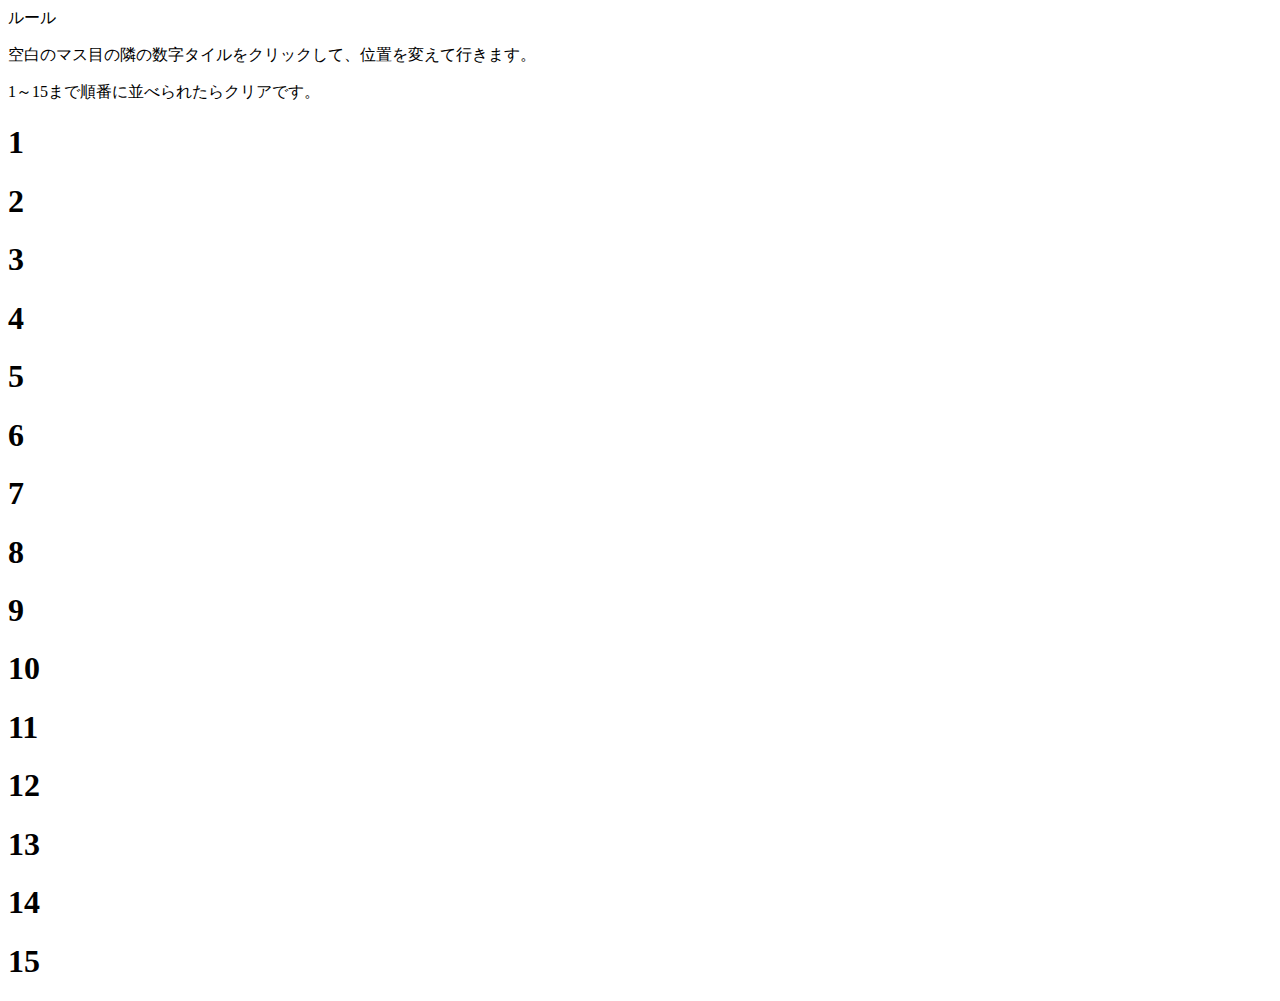
==== slidingpuzzle.html @ c1c2a271 "Create add slidingpuzzle.html" ====
<!DOCTYPE html>
<html>
  <head>
    <meta charset="utf-8">
    <link rel="stylesheet" href="slidingpuzzle.css">
    <link rel="stylesheet" href="slidingpuzzle_reset.css">
    <title>Sliding15Puzzle</title>
  </head>
  <body>
    <header>
        <hi>ルール</hi>
        <p>空白のマス目の隣の数字タイルをクリックして、位置を変えて行きます。</p>
        <p>1～15まで順番に並べられたらクリアです。</p>
    </header>
    <main>
        <div class="frame">
            <a class="number">
                <h1>1</h1>
            </a>
            <a class="number">
                <h1>2</h1>
            </a>
            <a class="number">
                <h1>3</h1>
            </a>
            <a class="number">
                <h1>4</h1>
            </a>
            <a class="number">
                <h1>5</h1>
            </a>
            <a class="number">
                <h1>6</h1>
            </a>
            <a class="number">
                <h1>7</h1>
            </a>
            <a class="number">
                <h1>8</h1>
            </a>
            <a class="number">
                <h1>9</h1>
            </a>
            <a class="number">
                <h1>10</h1>
            </a>
            <a class="number">
                <h1>11</h1>
            </a>
            <a class="number">
                <h1>12</h1>
            </a>
            <a class="number">
                <h1>13</h1>
            </a>
            <a class="number">
                <h1>14</h1>
            </a>
            <a class="number">
                <h1>15</h1>
            </a>
        </div>
    </main>
    <footer></footer>
  </body>
</html>
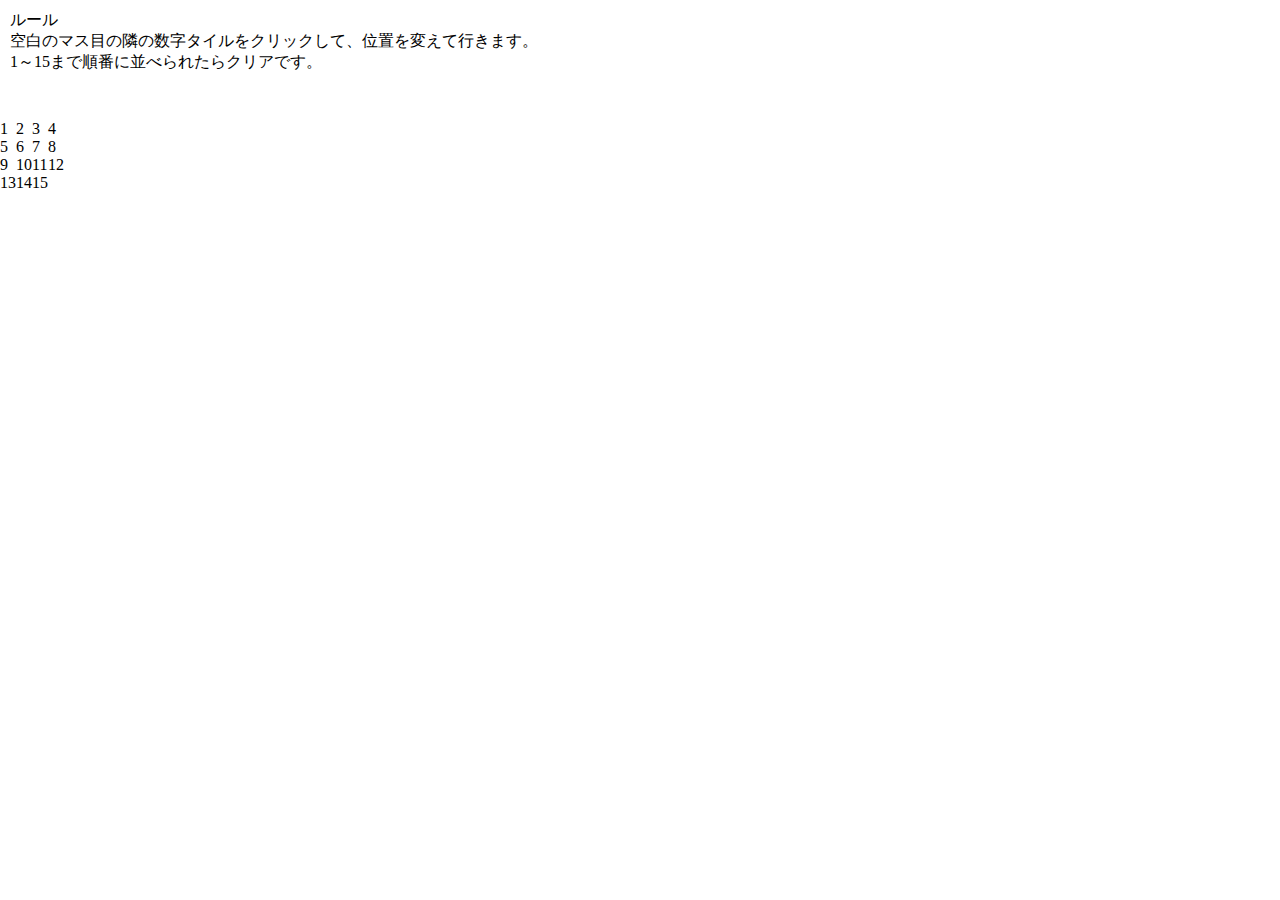
==== commit ffd83c93: "パズルをテーブル化" ====
--- a/slidingpuzzle.html
+++ b/slidingpuzzle.html
@@ -13,53 +13,32 @@
         <p>1～15まで順番に並べられたらクリアです。</p>
     </header>
     <main>
-        <div class="frame">
-            <a class="number">
-                <h1>1</h1>
-            </a>
-            <a class="number">
-                <h1>2</h1>
-            </a>
-            <a class="number">
-                <h1>3</h1>
-            </a>
-            <a class="number">
-                <h1>4</h1>
-            </a>
-            <a class="number">
-                <h1>5</h1>
-            </a>
-            <a class="number">
-                <h1>6</h1>
-            </a>
-            <a class="number">
-                <h1>7</h1>
-            </a>
-            <a class="number">
-                <h1>8</h1>
-            </a>
-            <a class="number">
-                <h1>9</h1>
-            </a>
-            <a class="number">
-                <h1>10</h1>
-            </a>
-            <a class="number">
-                <h1>11</h1>
-            </a>
-            <a class="number">
-                <h1>12</h1>
-            </a>
-            <a class="number">
-                <h1>13</h1>
-            </a>
-            <a class="number">
-                <h1>14</h1>
-            </a>
-            <a class="number">
-                <h1>15</h1>
-            </a>
-        </div>
+        <table>
+            <tr>
+                <td>1</td>
+                <td>2</td>
+                <td>3</td>
+                <td>4</td>
+            </tr>
+            <tr>
+                <td>5</td>
+                <td>6</td>
+                <td>7</td>
+                <td>8</td>
+            </tr>
+            <tr>
+                <td>9</td>
+                <td>10</td>
+                <td>11</td>
+                <td>12</td>
+            </tr>
+            <tr>
+                <td>13</td>
+                <td>14</td>
+                <td>15</td>
+                <td></td>
+            </tr>
+        </table>
     </main>
     <footer></footer>
   </body>
--- a/slidingpuzzle.css
+++ b/slidingpuzzle.css
@@ -0,0 +1,43 @@
+html,body{
+    height: 100%;
+    line-height: normal;
+}
+
+header{
+    height: 120px;
+    padding: 10px;
+}
+
+main{
+    height: calc(100%-120px);
+}
+
+.frame{
+    width: 550px;
+    height: 550px;
+    border: 2px solid black;
+    border-radius: 5px;
+    margin: 0 auto;
+    padding: 23px;
+    display: flex;
+    flex-wrap: wrap;
+    justify-content: space-around;
+    justify-content: flex-start;
+}
+
+.number{
+    display: block;
+    width: 125px;
+    height: 125px;
+    border: 1px solid black;
+    color: black;
+    font-size: 30px;
+    text-align:center;
+    line-height:125px;
+}
+
+.number:hover{
+    background-color: orange;
+    text-decoration: none;
+    transform: translate(50px, 50px);
+}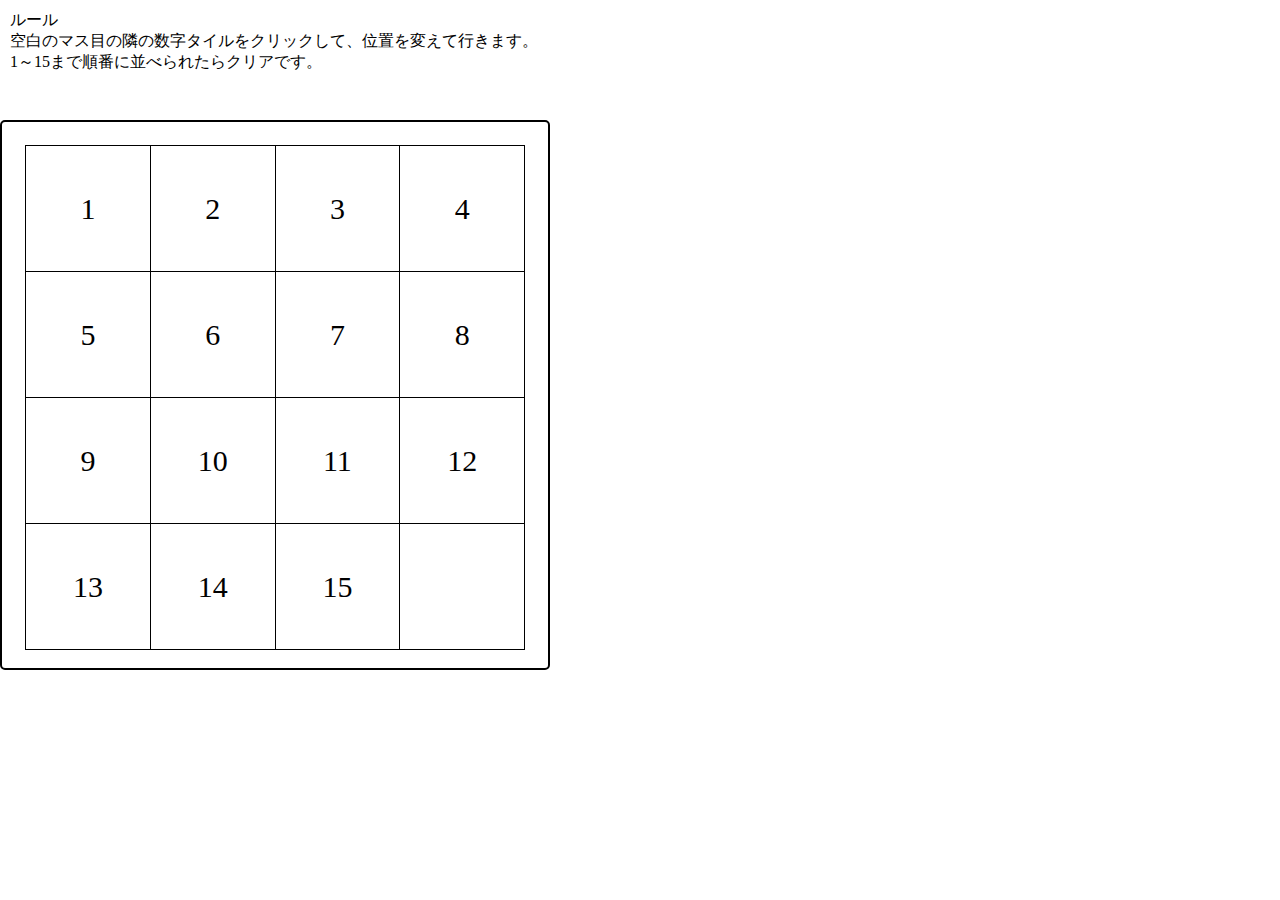
==== commit bea32dd2: "jQueryを読み込むようにした" ====
--- a/slidingpuzzle.html
+++ b/slidingpuzzle.html
@@ -13,12 +13,12 @@
         <p>1～15まで順番に並べられたらクリアです。</p>
     </header>
     <main>
-        <table>
+        <table id = "tbl" class="table">
             <tr>
-                <td>1</td>
-                <td>2</td>
-                <td>3</td>
-                <td>4</td>
+                <td class="puzzle">1</td>
+                <td class="puzzle">2</td>
+                <td class="puzzle">3</td>
+                <td class="puzzle">4</td>
             </tr>
             <tr>
                 <td>5</td>
@@ -41,5 +41,6 @@
         </table>
     </main>
     <footer></footer>
+    <script src="slidingpuzzle.js"></script>
   </body>
 </html>
--- a/slidingpuzzle.css
+++ b/slidingpuzzle.css
@@ -12,7 +12,7 @@
     height: calc(100%-120px);
 }
 
-.frame{
+table{
     width: 550px;
     height: 550px;
     border: 2px solid black;
@@ -25,8 +25,7 @@
     justify-content: flex-start;
 }
 
-.number{
-    display: block;
+td{
     width: 125px;
     height: 125px;
     border: 1px solid black;
@@ -36,8 +35,7 @@
     line-height:125px;
 }
 
-.number:hover{
+td:hover{
     background-color: orange;
     text-decoration: none;
-    transform: translate(50px, 50px);
 }